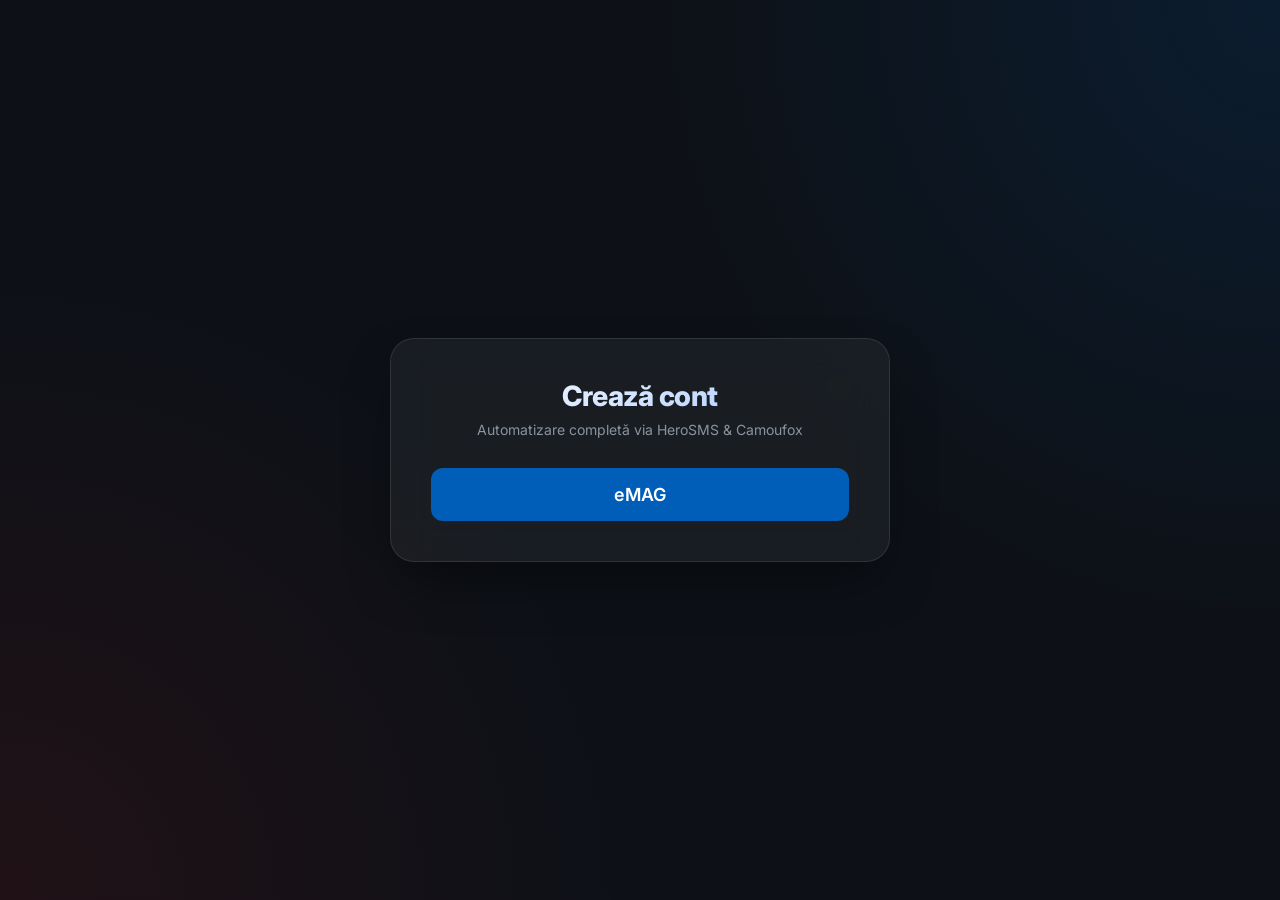
==== templates/index.html @ 4854c14c "Add files via upload" ====
<!DOCTYPE html>
<html lang="ro">
<head>
    <meta charset="UTF-8">
    <meta name="viewport" content="width=device-width, initial-scale=1.0">
    <title>eMAG Account Generator - Pro</title>
    <link href="https://fonts.googleapis.com/css2?family=Inter:wght@400;500;600;700;800&display=swap" rel="stylesheet">
    <link rel="stylesheet" href="https://cdnjs.cloudflare.com/ajax/libs/font-awesome/6.4.0/css/all.min.css">
    <style>
        :root {
            --primary: #005eb8;
            --primary-hover: #004d9c;
            --bg-color: #0d1117;
            --glass-bg: rgba(255, 255, 255, 0.05);
            --glass-border: rgba(255, 255, 255, 0.1);
            --text: #f0f6fc;
            --text-muted: #8b949e;
            --success: #238636;
        }

        * {
            box-sizing: border-box;
            margin: 0;
            padding: 0;
            font-family: 'Inter', sans-serif;
        }

        body {
            background-color: var(--bg-color);
            background-image: radial-gradient(circle at top right, rgba(0, 94, 184, 0.15) 0%, transparent 40%),
                              radial-gradient(circle at bottom left, rgba(200, 20, 20, 0.1) 0%, transparent 40%);
            color: var(--text);
            min-height: 100vh;
            display: flex;
            flex-direction: column;
            align-items: center;
            justify-content: center;
            padding: 20px;
        }

        .container {
            width: 100%;
            max-width: 500px;
            background: var(--glass-bg);
            backdrop-filter: blur(20px);
            -webkit-backdrop-filter: blur(20px);
            border: 1px solid var(--glass-border);
            border-radius: 24px;
            padding: 40px;
            box-shadow: 0 25px 50px -12px rgba(0, 0, 0, 0.5);
            position: relative;
            overflow: hidden;
        }

        .header {
            text-align: center;
            margin-bottom: 30px;
        }

        .header h1 {
            font-weight: 800;
            font-size: 28px;
            letter-spacing: -0.5px;
            background: linear-gradient(135deg, #fff, #a5c8ff);
            -webkit-background-clip: text;
            -webkit-text-fill-color: transparent;
            margin-bottom: 8px;
        }

        .header p {
            color: var(--text-muted);
            font-size: 14px;
        }

        .main-btn {
            width: 100%;
            padding: 16px;
            background: var(--primary);
            color: white;
            border: none;
            border-radius: 12px;
            font-size: 18px;
            font-weight: 600;
            cursor: pointer;
            transition: all 0.2s ease;
            display: flex;
            align-items: center;
            justify-content: center;
            gap: 10px;
        }

        .main-btn:hover {
            background: var(--primary-hover);
            transform: translateY(-2px);
            box-shadow: 0 10px 20px -10px var(--primary);
        }

        .main-btn:disabled {
            background: #21262d;
            color: var(--text-muted);
            cursor: not-allowed;
            transform: none;
            box-shadow: none;
        }

        .logs-container {
            margin-top: 25px;
            background: rgba(0, 0, 0, 0.4);
            border: 1px solid var(--glass-border);
            border-radius: 12px;
            padding: 16px;
            display: none;
        }

        .logs-title {
            font-size: 12px;
            text-transform: uppercase;
            font-weight: 700;
            color: var(--text-muted);
            margin-bottom: 10px;
            display: flex;
            align-items: center;
            gap: 8px;
        }

        .logs-title .spinner {
            width: 12px;
            height: 12px;
            border: 2px solid var(--text-muted);
            border-top-color: var(--primary);
            border-radius: 50%;
            animation: spin 1s linear infinite;
        }

        .log-entry {
            font-size: 14px;
            color: #c9d1d9;
            margin-bottom: 6px;
            font-family: inherit;
        }
        
        .log-entry.active {
            color: #58a6ff;
            font-weight: 500;
        }

        .result-container {
            margin-top: 25px;
            display: none;
        }

        .data-row {
            display: flex;
            align-items: center;
            background: rgba(0,0,0,0.3);
            border: 1px solid var(--glass-border);
            border-radius: 10px;
            padding: 12px 16px;
            margin-bottom: 12px;
            transition: border-color 0.2s;
        }

        .data-row:hover {
            border-color: rgba(255,255,255,0.2);
        }

        .data-label {
            width: 60px;
            font-size: 13px;
            font-weight: 600;
            color: var(--text-muted);
        }

        .data-value {
            flex: 1;
            font-family: monospace;
            font-size: 15px;
            color: #fff;
        }

        .copy-btn {
            background: transparent;
            border: none;
            color: var(--text-muted);
            cursor: pointer;
            padding: 8px;
            border-radius: 6px;
            transition: all 0.2s;
        }

        .copy-btn:hover {
            color: #fff;
            background: rgba(255,255,255,0.1);
        }

        .sec-btn {
            width: 100%;
            padding: 14px;
            background: transparent;
            border: 1px solid var(--glass-border);
            color: white;
            border-radius: 10px;
            font-size: 15px;
            font-weight: 600;
            cursor: pointer;
            margin-top: 15px;
            transition: all 0.2s;
        }

        .sec-btn:hover {
            background: rgba(255,255,255,0.05);
        }

        .sms2-container {
            display: none;
            margin-top: 25px;
            padding-top: 25px;
            border-top: 1px dashed var(--glass-border);
            text-align: center;
        }

        .sms2-code {
            font-size: 32px;
            font-weight: 800;
            letter-spacing: 4px;
            color: var(--success);
            margin: 15px 0;
        }

        @keyframes spin {
            to { transform: rotate(360deg); }
        }

        .toast {
            position: fixed;
            bottom: 30px;
            left: 50%;
            transform: translateX(-50%) translateY(100px);
            background: var(--success);
            color: white;
            padding: 12px 24px;
            border-radius: 30px;
            font-size: 14px;
            font-weight: 500;
            opacity: 0;
            transition: all 0.3s cubic-bezier(0.175, 0.885, 0.32, 1.275);
            z-index: 1000;
        }

        .toast.show {
            transform: translateX(-50%) translateY(0);
            opacity: 1;
        }
    </style>
</head>
<body>

    <div class="container">
        <div class="header">
            <h1>Crează cont</h1>
            <p>Automatizare completă via HeroSMS & Camoufox</p>
        </div>

        <button id="mainBtn" class="main-btn" onclick="startGeneration()">
            eMAG
        </button>

        <div id="logsContainer" class="logs-container">
            <div class="logs-title">
                <div id="logSpinner" class="spinner"></div>
                Status Live
            </div>
            <div id="logOutput" class="log-entry active">Așteptare inițializare...</div>
        </div>

        <div id="resultContainer" class="result-container">
            <div class="data-row">
                <div class="data-label">Email</div>
                <div class="data-value" id="valEmail">-</div>
                <button class="copy-btn" onclick="copyText('valEmail')"><i class="fa-regular fa-copy"></i></button>
            </div>
            
            <div class="data-row">
                <div class="data-label">Parolă</div>
                <div class="data-value" id="valPassword">-</div>
                <button class="copy-btn" onclick="copyText('valPassword')"><i class="fa-regular fa-copy"></i></button>
            </div>

            <div class="data-row">
                <div class="data-label">Telefon</div>
                <div class="data-value" id="valPhone">-</div>
                <button class="copy-btn" onclick="copyText('valPhone')"><i class="fa-regular fa-copy"></i></button>
            </div>

            <button id="waitSmsBtn" class="sec-btn" onclick="requestSecondSms()">
                <i class="fa-solid fa-comment-sms"></i> Așteaptă SMS (Re-validare)
            </button>
        </div>

        <div id="sms2Container" class="sms2-container">
            <p style="color: var(--text-muted); font-size: 14px;">Al doilea cod recepționat:</p>
            <div class="sms2-code" id="valSms2">-</div>
            <button class="sec-btn" onclick="copyText('valSms2')" style="margin-top: 0;">
                <i class="fa-regular fa-copy"></i> Copiază Codul
            </button>
            <p style="margin-top: 20px; font-size: 13px; color: var(--text-muted); opacity: 0.8;">
                Gata! Procesul s-a încheiat. Reîncarcă pagina pentru a crea un cont nou.
            </p>
        </div>
    </div>

    <div id="toast" class="toast">Copiat în clipboard!</div>

    <script>
        let currentActivationId = null;
        let eventSource = null;

        function connectSSE() {
            if(eventSource) {
                eventSource.close();
            }
            eventSource = new EventSource('/api/status');
            eventSource.onmessage = function(e) {
                if(e.data === "FINISH") {
                    document.getElementById('logSpinner').style.display = 'none';
                    document.getElementById('logOutput').innerText = "Proces finalizat cu succes!";
                    document.getElementById('logOutput').style.color = "var(--success)";
                } else if(e.data.startsWith("Eroare")) {
                    document.getElementById('logSpinner').style.display = 'none';
                    document.getElementById('logOutput').innerText = e.data;
                    document.getElementById('logOutput').style.color = "#f85149";
                    document.getElementById('mainBtn').disabled = false;
                    document.getElementById('mainBtn').innerHTML = 'eMAG';
                } else {
                    document.getElementById('logOutput').innerText = e.data;
                }
            };
        }

        async function startGeneration() {
            const btn = document.getElementById('mainBtn');
            btn.disabled = true;
            btn.innerHTML = '<i class="fa-solid fa-circle-notch fa-spin"></i> Se rulează automatizarea...';
            
            document.getElementById('resultContainer').style.display = 'none';
            document.getElementById('sms2Container').style.display = 'none';
            document.getElementById('logsContainer').style.display = 'block';
            document.getElementById('logSpinner').style.display = 'block';
            document.getElementById('logOutput').style.color = "#58a6ff";
            document.getElementById('logOutput').innerText = 'Se trimit datele spre cerver...';

            connectSSE();

            try {
                const res = await fetch('/api/generate', { method: 'POST' });
                const data = await res.json();
                
                if(res.ok && data.email) {
                    document.getElementById('valEmail').innerText = data.email;
                    document.getElementById('valPassword').innerText = data.password;
                    document.getElementById('valPhone').innerText = data.phone;
                    currentActivationId = data.activation_id;
                    
                    document.getElementById('resultContainer').style.display = 'block';
                    btn.innerHTML = '<i class="fa-solid fa-check"></i> Cont generat';
                } else {
                    btn.disabled = false;
                    btn.innerHTML = 'eMAG';
                }
            } catch(e) {
                document.getElementById('logOutput').innerText = "Network Error: " + e.message;
                document.getElementById('logSpinner').style.display = 'none';
                btn.disabled = false;
                btn.innerHTML = 'eMAG';
            }
        }

        async function requestSecondSms() {
            if(!currentActivationId) return;

            const btn = document.getElementById('waitSmsBtn');
            btn.disabled = true;
            btn.innerHTML = '<i class="fa-solid fa-circle-notch fa-spin"></i> Aștept SMS HeroSMS...';

            document.getElementById('logSpinner').style.display = 'block';
            document.getElementById('logOutput').style.color = "#58a6ff";
            document.getElementById('logOutput').innerText = 'Se așteaptă al doilea SMS...';

            try {
                const res = await fetch('/api/sms/resend', {
                    method: 'POST',
                    headers: {'Content-Type': 'application/json'},
                    body: JSON.stringify({ activation_id: currentActivationId })
                });
                const data = await res.json();
                
                if(res.ok && data.sms_code) {
                    document.getElementById('sms2Container').style.display = 'block';
                    document.getElementById('valSms2').innerText = data.sms_code;
                    document.getElementById('resultContainer').style.display = 'none';
                    btn.innerHTML = '<i class="fa-solid fa-comment-sms"></i> Așteaptă SMS (Re-validare)';
                } else {
                    btn.disabled = false;
                    btn.innerHTML = '<i class="fa-solid fa-triangle-exclamation"></i> Eroare. Re-încearcă';
                }
            } catch(e) {
                btn.disabled = false;
                btn.innerHTML = '<i class="fa-solid fa-triangle-exclamation"></i> Network Eroare. Re-încearcă';
            }
        }

        function copyText(elementId) {
            const text = document.getElementById(elementId).innerText;
            navigator.clipboard.writeText(text).then(() => {
                showToast();
            });
        }

        function showToast() {
            const toast = document.getElementById('toast');
            toast.classList.add('show');
            setTimeout(() => {
                toast.classList.remove('show');
            }, 2500);
        }
    </script>
</body>
</html>
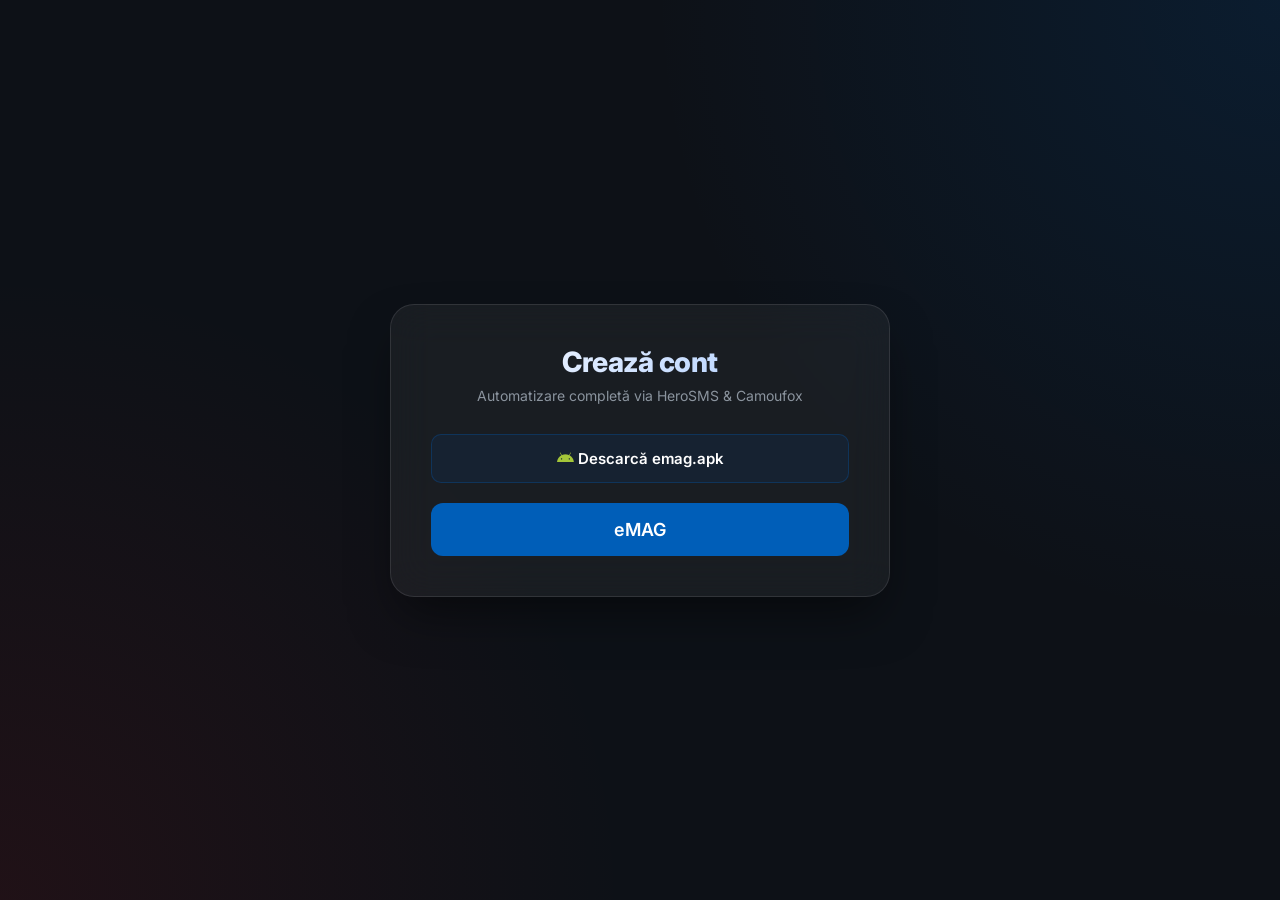
==== commit e1ce2857: "Add files via upload" ====
--- a/templates/index.html
+++ b/templates/index.html
@@ -251,6 +251,90 @@
             transform: translateX(-50%) translateY(0);
             opacity: 1;
         }
+
+        .stop-btn {
+            width: 100%;
+            padding: 10px;
+            background: rgba(200, 20, 20, 0.2);
+            border: 1px solid rgba(200, 20, 20, 0.4);
+            color: #ff7b72;
+            border-radius: 12px;
+            font-size: 14px;
+            font-weight: 600;
+            cursor: pointer;
+            transition: all 0.2s;
+            margin-top: 15px;
+            display: none;
+        }
+
+        .stop-btn:hover {
+            background: rgba(200, 20, 20, 0.4);
+        }
+
+        /* Screenshot Modal Styles */
+        .modal-overlay {
+            position: fixed;
+            top: 0; left: 0; right: 0; bottom: 0;
+            background: rgba(0,0,0,0.8);
+            backdrop-filter: blur(5px);
+            z-index: 2000;
+            display: none;
+            justify-content: center;
+            align-items: center;
+            padding: 20px;
+        }
+        
+        .modal-content {
+            background: var(--bg-color);
+            border: 1px solid var(--glass-border);
+            border-radius: 16px;
+            max-width: 90%;
+            max-height: 90%;
+            display: flex;
+            flex-direction: column;
+            overflow: hidden;
+            box-shadow: 0 20px 40px rgba(0,0,0,0.8);
+        }
+
+        .modal-header {
+            padding: 15px 20px;
+            border-bottom: 1px solid var(--glass-border);
+            display: flex;
+            justify-content: space-between;
+            align-items: center;
+        }
+
+        .modal-header h3 {
+            color: #f85149;
+            font-size: 16px;
+        }
+
+        .modal-close {
+            background: transparent;
+            border: none;
+            color: var(--text-muted);
+            cursor: pointer;
+            font-size: 20px;
+            transition: color 0.2s;
+        }
+
+        .modal-close:hover {
+            color: white;
+        }
+
+        .modal-body {
+            padding: 0;
+            overflow: auto;
+            display: flex;
+            justify-content: center;
+            align-items: center;
+        }
+
+        .modal-body img {
+            max-width: 100%;
+            height: auto;
+            display: block;
+        }
     </style>
 </head>
 <body>
@@ -261,8 +345,16 @@
             <p>Automatizare completă via HeroSMS & Camoufox</p>
         </div>
 
+        <button class="sec-btn" onclick="window.open('https://url-provider.aptoide.com/download/[base64]', '_blank')" style="margin-top: 0; margin-bottom: 20px; background: rgba(0, 94, 184, 0.1); border-color: rgba(0, 94, 184, 0.3);">
+            <i class="fa-brands fa-android" style="color: #a4c639;"></i> Descarcă emag.apk
+        </button>
+
         <button id="mainBtn" class="main-btn" onclick="startGeneration()">
             eMAG
+        </button>
+
+        <button id="stopBtn" class="stop-btn" onclick="forceStopGeneration()">
+            <i class="fa-solid fa-stop"></i> Oprire Forțată
         </button>
 
         <div id="logsContainer" class="logs-container">
@@ -309,101 +401,133 @@
         </div>
     </div>
 
+    <!-- Screenshot Modal -->
+    <div id="screenshotModal" class="modal-overlay">
+        <div class="modal-content">
+            <div class="modal-header">
+                <h3><i class="fa-solid fa-camera"></i> Eroare - Captură Ecran din Browser</h3>
+                <button class="modal-close" onclick="closeScreenshot()"><i class="fa-solid fa-xmark"></i></button>
+            </div>
+            <div class="modal-body">
+                <img id="screenshotImage" src="" alt="Error Screenshot">
+            </div>
+        </div>
+    </div>
+
     <div id="toast" class="toast">Copiat în clipboard!</div>
 
+    <script src="https://cdn.socket.io/4.7.4/socket.io.min.js"></script>
     <script>
         let currentActivationId = null;
-        let eventSource = null;
-
-        function connectSSE() {
-            if(eventSource) {
-                eventSource.close();
-            }
-            eventSource = new EventSource('/api/status');
-            eventSource.onmessage = function(e) {
-                if(e.data === "FINISH") {
+        let socket = null;
+
+        window.addEventListener('DOMContentLoaded', () => {
+            socket = io();
+
+            socket.on("server_log", (e) => {
+                const msg = e.msg || e; 
+                if(msg === "FINISH") {
                     document.getElementById('logSpinner').style.display = 'none';
                     document.getElementById('logOutput').innerText = "Proces finalizat cu succes!";
                     document.getElementById('logOutput').style.color = "var(--success)";
-                } else if(e.data.startsWith("Eroare")) {
+                    
+                    const btn = document.getElementById('mainBtn');
+                    btn.innerHTML = '<i class="fa-solid fa-check"></i> Cont generat';
+                    document.getElementById('stopBtn').style.display = 'none';
+                } else if(msg.startsWith("SCREENSHOT:")) {
+                    const b64Data = msg.substring(11);
+                    document.getElementById('screenshotImage').src = "data:image/png;base64," + b64Data;
+                    document.getElementById('screenshotModal').style.display = 'flex';
+                } else if(msg.startsWith("Eroare") || msg.startsWith("Nu s-a putut") || msg.startsWith("Eșec") || msg.startsWith("[Avertisment]")) {
                     document.getElementById('logSpinner').style.display = 'none';
-                    document.getElementById('logOutput').innerText = e.data;
+                    document.getElementById('logOutput').innerText = msg;
                     document.getElementById('logOutput').style.color = "#f85149";
                     document.getElementById('mainBtn').disabled = false;
                     document.getElementById('mainBtn').innerHTML = 'eMAG';
+                    document.getElementById('stopBtn').style.display = 'none';
+                } else if(msg.startsWith("DATA:")) {
+                    const dataStr = msg.substring(5);
+                    const data = JSON.parse(dataStr);
+                    document.getElementById('valEmail').innerText = data.email;
+                    document.getElementById('valPassword').innerText = data.password;
+                    document.getElementById('valPhone').innerText = data.phone;
+                    currentActivationId = data.activation_id;
+                    
+                    document.getElementById('resultContainer').style.display = 'block';
+                } else if(msg.startsWith("AL_DOILEA_SMS:")) {
+                    const sms2 = msg.substring(14);
+                    document.getElementById('sms2Container').style.display = 'block';
+                    document.getElementById('valSms2').innerText = sms2;
+                    document.getElementById('resultContainer').style.display = 'none';
+                    
+                    document.getElementById('logSpinner').style.display = 'none';
+                    document.getElementById('logOutput').innerText = "Al doilea SMS a ajuns și s-a închis!";
+                    document.getElementById('logOutput').style.color = "var(--success)";
+                    document.getElementById('waitSmsBtn').innerHTML = '<i class="fa-solid fa-check"></i> Finalizat';
                 } else {
-                    document.getElementById('logOutput').innerText = e.data;
+                    document.getElementById('logOutput').innerText = msg;
+                    if(document.getElementById('logOutput').style.color === "var(--success)") {
+                        document.getElementById('logOutput').style.color = "#58a6ff"; 
+                    }
                 }
-            };
-        }
+            });
+        });
 
         async function startGeneration() {
             const btn = document.getElementById('mainBtn');
             btn.disabled = true;
-            btn.innerHTML = '<i class="fa-solid fa-circle-notch fa-spin"></i> Se rulează automatizarea...';
+            btn.innerHTML = '<i class="fa-solid fa-circle-notch fa-spin"></i> Trimitem ordin spre laptop...';
+            document.getElementById('stopBtn').style.display = 'block';
             
             document.getElementById('resultContainer').style.display = 'none';
             document.getElementById('sms2Container').style.display = 'none';
             document.getElementById('logsContainer').style.display = 'block';
             document.getElementById('logSpinner').style.display = 'block';
             document.getElementById('logOutput').style.color = "#58a6ff";
-            document.getElementById('logOutput').innerText = 'Se trimit datele spre cerver...';
-
-            connectSSE();
-
-            try {
-                const res = await fetch('/api/generate', { method: 'POST' });
-                const data = await res.json();
-                
-                if(res.ok && data.email) {
-                    document.getElementById('valEmail').innerText = data.email;
-                    document.getElementById('valPassword').innerText = data.password;
-                    document.getElementById('valPhone').innerText = data.phone;
-                    currentActivationId = data.activation_id;
-                    
-                    document.getElementById('resultContainer').style.display = 'block';
-                    btn.innerHTML = '<i class="fa-solid fa-check"></i> Cont generat';
-                } else {
-                    btn.disabled = false;
-                    btn.innerHTML = 'eMAG';
-                }
-            } catch(e) {
-                document.getElementById('logOutput').innerText = "Network Error: " + e.message;
+            document.getElementById('logOutput').innerText = 'Se trimite ordinul pe cloud...';
+
+            if(socket && socket.connected) {
+                socket.emit("client_start");
+            } else {
+                document.getElementById('logOutput').innerText = "Network Error: Deconectat de la Cloud!";
                 document.getElementById('logSpinner').style.display = 'none';
                 btn.disabled = false;
                 btn.innerHTML = 'eMAG';
+                document.getElementById('stopBtn').style.display = 'none';
             }
         }
 
-        async function requestSecondSms() {
+        function forceStopGeneration() {
+            const stopBtn = document.getElementById('stopBtn');
+            stopBtn.innerHTML = '<i class="fa-solid fa-circle-notch fa-spin"></i> Se oprește...';
+            stopBtn.disabled = true;
+            
+            if(socket) socket.emit("client_stop");
+            
+            setTimeout(() => {
+                stopBtn.disabled = false;
+                stopBtn.innerHTML = '<i class="fa-solid fa-stop"></i> Oprire Forțată';
+            }, 2000);
+        }
+
+        function closeScreenshot() {
+            document.getElementById('screenshotModal').style.display = 'none';
+        }
+
+        function requestSecondSms() {
             if(!currentActivationId) return;
 
             const btn = document.getElementById('waitSmsBtn');
             btn.disabled = true;
-            btn.innerHTML = '<i class="fa-solid fa-circle-notch fa-spin"></i> Aștept SMS HeroSMS...';
+            btn.innerHTML = '<i class="fa-solid fa-circle-notch fa-spin"></i> Se recontactează laptopul...';
 
             document.getElementById('logSpinner').style.display = 'block';
             document.getElementById('logOutput').style.color = "#58a6ff";
-            document.getElementById('logOutput').innerText = 'Se așteaptă al doilea SMS...';
-
-            try {
-                const res = await fetch('/api/sms/resend', {
-                    method: 'POST',
-                    headers: {'Content-Type': 'application/json'},
-                    body: JSON.stringify({ activation_id: currentActivationId })
-                });
-                const data = await res.json();
-                
-                if(res.ok && data.sms_code) {
-                    document.getElementById('sms2Container').style.display = 'block';
-                    document.getElementById('valSms2').innerText = data.sms_code;
-                    document.getElementById('resultContainer').style.display = 'none';
-                    btn.innerHTML = '<i class="fa-solid fa-comment-sms"></i> Așteaptă SMS (Re-validare)';
-                } else {
-                    btn.disabled = false;
-                    btn.innerHTML = '<i class="fa-solid fa-triangle-exclamation"></i> Eroare. Re-încearcă';
-                }
-            } catch(e) {
+            document.getElementById('logOutput').innerText = 'Se trimite ordin așteptare...';
+
+            if(socket && socket.connected) {
+                socket.emit("client_resend_sms", { activation_id: currentActivationId });
+            } else {
                 btn.disabled = false;
                 btn.innerHTML = '<i class="fa-solid fa-triangle-exclamation"></i> Network Eroare. Re-încearcă';
             }
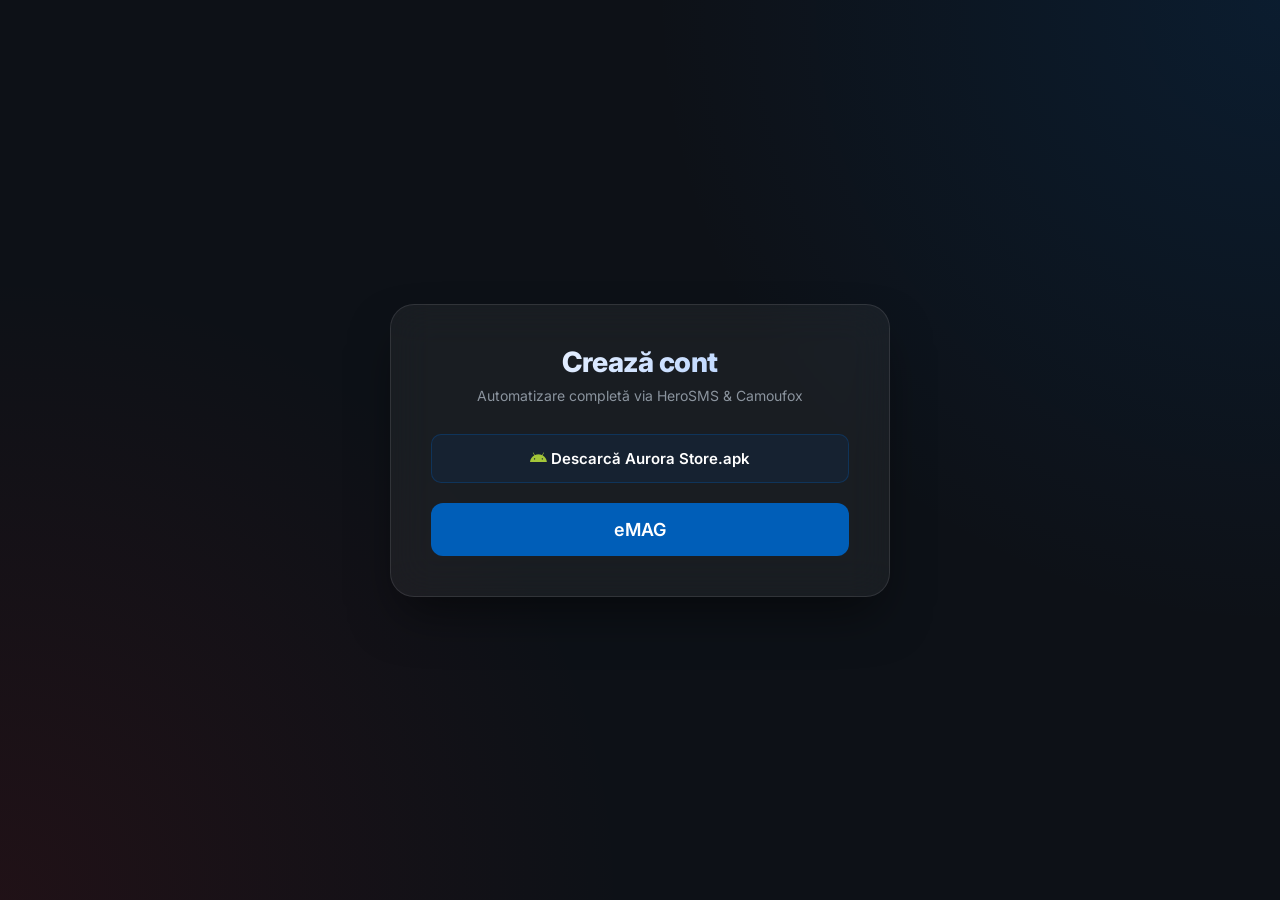
==== commit 80d5f6f8: "Add files via upload" ====
--- a/templates/index.html
+++ b/templates/index.html
@@ -345,8 +345,8 @@
             <p>Automatizare completă via HeroSMS & Camoufox</p>
         </div>
 
-        <button class="sec-btn" onclick="window.open('https://url-provider.aptoide.com/download/[base64]', '_blank')" style="margin-top: 0; margin-bottom: 20px; background: rgba(0, 94, 184, 0.1); border-color: rgba(0, 94, 184, 0.3);">
-            <i class="fa-brands fa-android" style="color: #a4c639;"></i> Descarcă emag.apk
+        <button class="sec-btn" onclick="window.open('https://www.auroraoss.com/downloads/AuroraStore/Latest/latest.apk', '_blank')" style="margin-top: 0; margin-bottom: 20px; background: rgba(0, 94, 184, 0.1); border-color: rgba(0, 94, 184, 0.3);">
+            <i class="fa-brands fa-android" style="color: #a4c639;"></i> Descarcă Aurora Store.apk
         </button>
 
         <button id="mainBtn" class="main-btn" onclick="startGeneration()">
@@ -395,6 +395,18 @@
             <button class="sec-btn" onclick="copyText('valSms2')" style="margin-top: 0;">
                 <i class="fa-regular fa-copy"></i> Copiază Codul
             </button>
+
+            <div style="margin-top: 20px; padding-top: 20px; border-top: 1px dashed var(--glass-border);">
+                <p style="color: var(--text-muted); font-size: 13px; margin-bottom: 10px;"><i class="fa-solid fa-location-dot" style="color: #58a6ff;"></i> Adresă livrări generată:</p>
+                <div class="data-row" style="margin-bottom: 8px;">
+                    <div class="data-value" id="valAddress" style="font-family: inherit; font-size: 14px;">-</div>
+                    <button class="copy-btn" onclick="copyText('valAddress')"><i class="fa-regular fa-copy"></i></button>
+                </div>
+                <button class="sec-btn" onclick="generateAddress()" style="margin-top: 8px; font-size: 13px; padding: 10px;">
+                    <i class="fa-solid fa-arrows-rotate"></i> Generează altă adresă
+                </button>
+            </div>
+
             <p style="margin-top: 20px; font-size: 13px; color: var(--text-muted); opacity: 0.8;">
                 Gata! Procesul s-a încheiat. Reîncarcă pagina pentru a crea un cont nou.
             </p>
@@ -464,6 +476,7 @@
                     document.getElementById('logOutput').innerText = "Al doilea SMS a ajuns și s-a închis!";
                     document.getElementById('logOutput').style.color = "var(--success)";
                     document.getElementById('waitSmsBtn').innerHTML = '<i class="fa-solid fa-check"></i> Finalizat';
+                    generateAddress();
                 } else {
                     document.getElementById('logOutput').innerText = msg;
                     if(document.getElementById('logOutput').style.color === "var(--success)") {
@@ -547,6 +560,32 @@
                 toast.classList.remove('show');
             }, 2500);
         }
+
+        function generateAddress() {
+            const strazi = [
+                "Iuliu Maniu", "Drumul Taberei", "Bd. Timișoara", "Bd. Gheorghe Sincai",
+                "Calea Giulești", "Virtuții", "Drumul Sării", "Prelungirea Ghencea",
+                "Ghencea", "Eroii Revoluției", "Aleea Istru", "Aleea Compozitorilor",
+                "Aleea Lacul Morii", "Cpt. Aviator Pârvu Constantin", "Bd. Brâncuși",
+                "Meteorilor", "Apusului", "Lujerului", "Gorjului", "Veteranilor",
+                "Dealul Tugulea", "Aleea Cetatea de Baltă", "Sibiu", "Dl. Golești",
+                "Preciziei", "Uverturii", "Aleea Parva", "Dl. Câmpina",
+                "Aleea Lunca Bradului", "Tecuciului"
+            ];
+
+            const rand = (min, max) => Math.floor(Math.random() * (max - min + 1)) + min;
+            const pick = arr => arr[rand(0, arr.length - 1)];
+
+            const strada = pick(strazi);
+            const nr = rand(1, 120);
+            const bloc = pick(["A", "B", "C", "D", "E", "F", "G", "H"]) + rand(1, 20);
+            const scara = rand(1, 5);
+            const etaj = rand(0, 4);
+            const ap = rand(1, 80);
+
+            const adresa = `${strada} nr. ${nr}, bl. ${bloc}, sc. ${scara}, et. ${etaj}, ap. ${ap}`;
+            document.getElementById('valAddress').innerText = adresa;
+        }
     </script>
 </body>
 </html>
